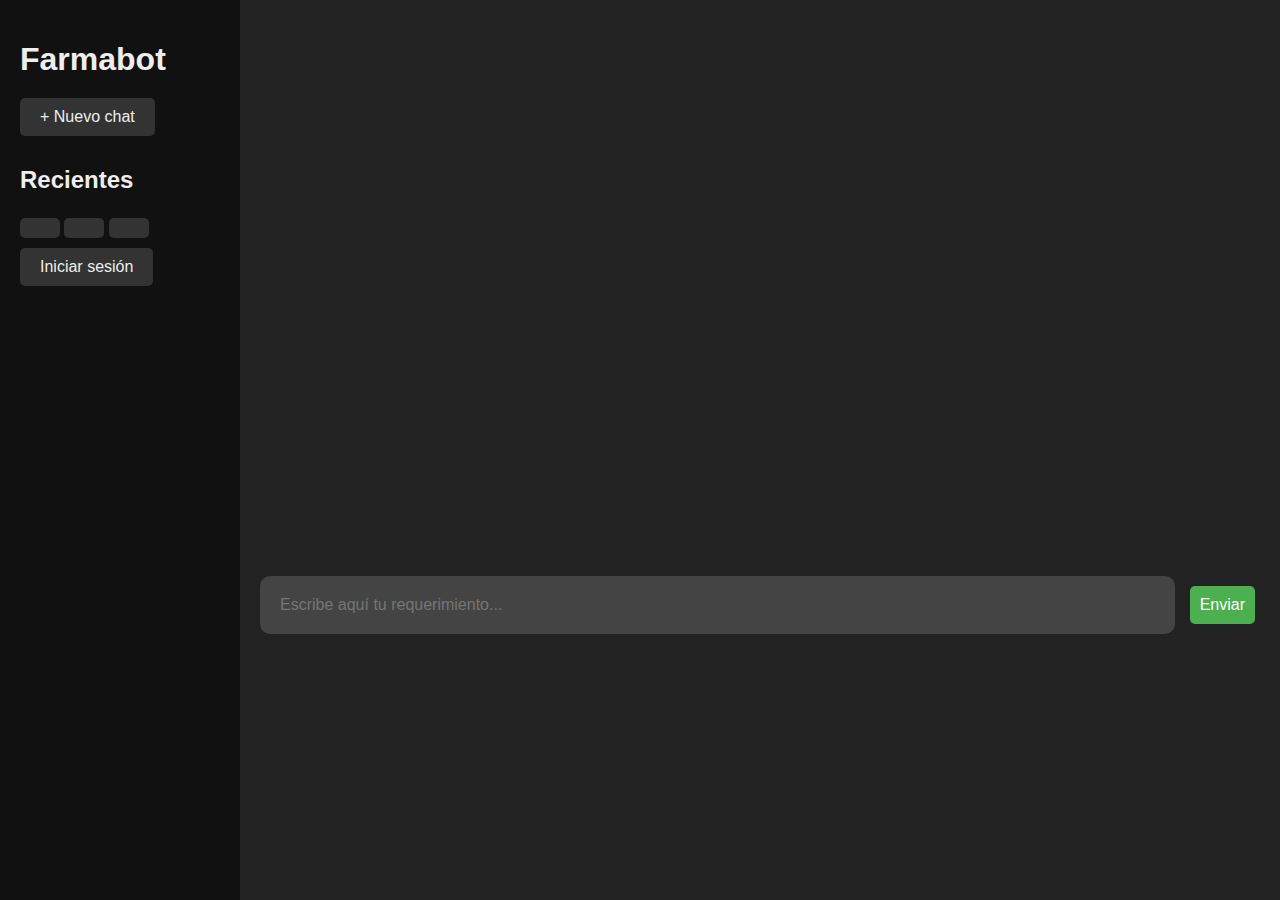
==== farmabot.html @ d835b121 "agregando el proyecto" ====
<!DOCTYPE html>
<html lang="es">
  <head>
    <meta charset="UTF-8" />
    <link rel="stylesheet" type="text/css" href="css/farmabot.css" />
  </head>
  <body>
    <div class="container">
      <div class="sidebar">
        <h1>Farmabot</h1>
        <button>+ Nuevo chat</button>
        <h2>Recientes</h2>
        <button></button>
        <button></button>
        <button></button>
        <button>Iniciar sesión</button>
      </div>
      <div class="content">
        <div id="chat-container">
          <div id="chat-output"></div>
          <div id="chat-input" class="input-area">
            <input
              type="text"
              id="user-input"
              placeholder="Escribe aquí tu requerimiento..."
            />
            <button id="send-button">Enviar</button>
          </div>
        </div>

        <script type="importmap">
          {
            "imports": {
              "@google/generative-ai": "https://esm.run/@google/generative-ai"
            }
          }
        </script>

        <script type="module">
          import { GoogleGenerativeAI } from "@google/generative-ai";

          // Reemplaza 'YOUR_API_KEY' con tu clave de API real
          const API_KEY = "";
          const genAI = new GoogleGenerativeAI(API_KEY);

          const chatOutput = document.getElementById("chat-output");
          const userInput = document.getElementById("user-input");
          const sendButton = document.getElementById("send-button");

          sendButton.addEventListener("click", async () => {
            const userMessage = userInput.value;
            userInput.value = "";

            displayMessage("Usted", userMessage, "user-message");

            const model = genAI.getGenerativeModel({
              model: "gemini-1.5-pro-latest",
            });
            const prompt = userMessage;

            try {
              const result = await model.generateContent(prompt);
              const response = await result.response;
              displayMessage("Farmabot", response.text(), "bot-message");
            } catch (error) {
              console.error("Error al generar contenido:", error);
              displayMessage(
                "Farmabot",
                "Error al procesar tu solicitud.",
                "bot-message"
              );
            }
          });

          function displayMessage(sender, message, messageClass) {
            const messageElement = document.createElement("p");
            messageElement.innerHTML = `<strong>${sender}</strong><br>${message}`;
            messageElement.classList.add(messageClass);
            chatOutput.appendChild(messageElement);
            chatOutput.scrollTop = chatOutput.scrollHeight;
          }
        </script>

        <!--<script src="js/farmabot.js"></script>-->
      </div>
    </div>
  </body>
</html>
---- css/farmabot.css ----
/*-----------------------------------Clases-------------------------------*/
      /*Body*/
      body {
        background-color: #222;
        color: #eee;
        font-family: sans-serif;
        margin: 0;
      }

      /*Contenedor principal*/
      .container {
        display: flex;
        height: 100vh;
      }

      /*Sidebar*/
      .sidebar {
        background-color: #111;
        width: 200px;
        padding: 20px;
      }

      /*Sidebar - h1*/
      .sidebar h1 {
        margin-bottom: 20px;
      }

      /*Sidebar - botones*/
      .sidebar button {
        background-color: #333;
        color: #eee;
        border: none;
        padding: 10px 20px;
        margin-bottom: 10px;
        border-radius: 5px;
        cursor: pointer;
        font-size: 16px;
      }

      /*Contenedor de chat*/
      .content {
        flex-grow: 1;
        padding: 20px 0px 20px 20px;
        margin: 0 auto;
      }

      /*Entrada de datos*/
      .input-area {
        display: flex;
        align-items: center;
      }

      /*Entrada de datos - input*/
      .input-area input {
        background-color: #444;
        color: #eee;
        border: none;
        padding: 10px 20px;
        border-radius: 10px;
        flex-grow: 1;
        margin-right: 10px;
      }

      /*Entrada de datos - botones*/
      .input-area button {
        border: none;
        padding: 10px 20px;
        border-radius: 5px;
        margin: 5px 20px 5px 5px;
      }

      /*Caja de mensaje del usuario*/
      .user-message {
        background-color: #525252;
        border-radius: 10px;
        padding: 20px 20px 30px 20px;
        margin-bottom: 20px;
        margin: 16px 20px 20px 0px;
      }

      /*Caja de mensaje del bot*/
      .bot-message {
        background-color: #333;
        border-radius: 10px;
        padding: 20px 20px 30px 20px;
        margin-bottom: 20px;
        margin: 16px 20px 20px 0px;
      }

      /*Nombre del remitente*/
      .user-message strong,
      .bot-message strong {
        font-weight: bold;
        display: block;
        font-size: 1.5em;
        margin-inline-start: 0px;
        margin-inline-end: 0px;
        unicode-bidi: isolate;
      }
      /*-----------------------------------------------------------------------*/

      /*----------------------------------ids----------------------------------*/
      /*Caja de chat*/
      #chat-output {
        height: 550px;
        overflow-y: scroll;
        padding: -10px;
      }

      /*Caja de entrada de datos*/
      #chat-input {
        display: flex;
        margin: 6px 5px 0px 0px;
      }

      /*Caja de entrada de datos*/
      #user-input {
        flex-grow: 1;
        padding: 20px;
        font-size: 16px;
      }

      /*Boton enviar*/
      #send-button {
        padding: 10px;
        background-color: #4caf50;
        color: white;
        border: none;
        cursor: pointer;
        font-size: 16px;
      }
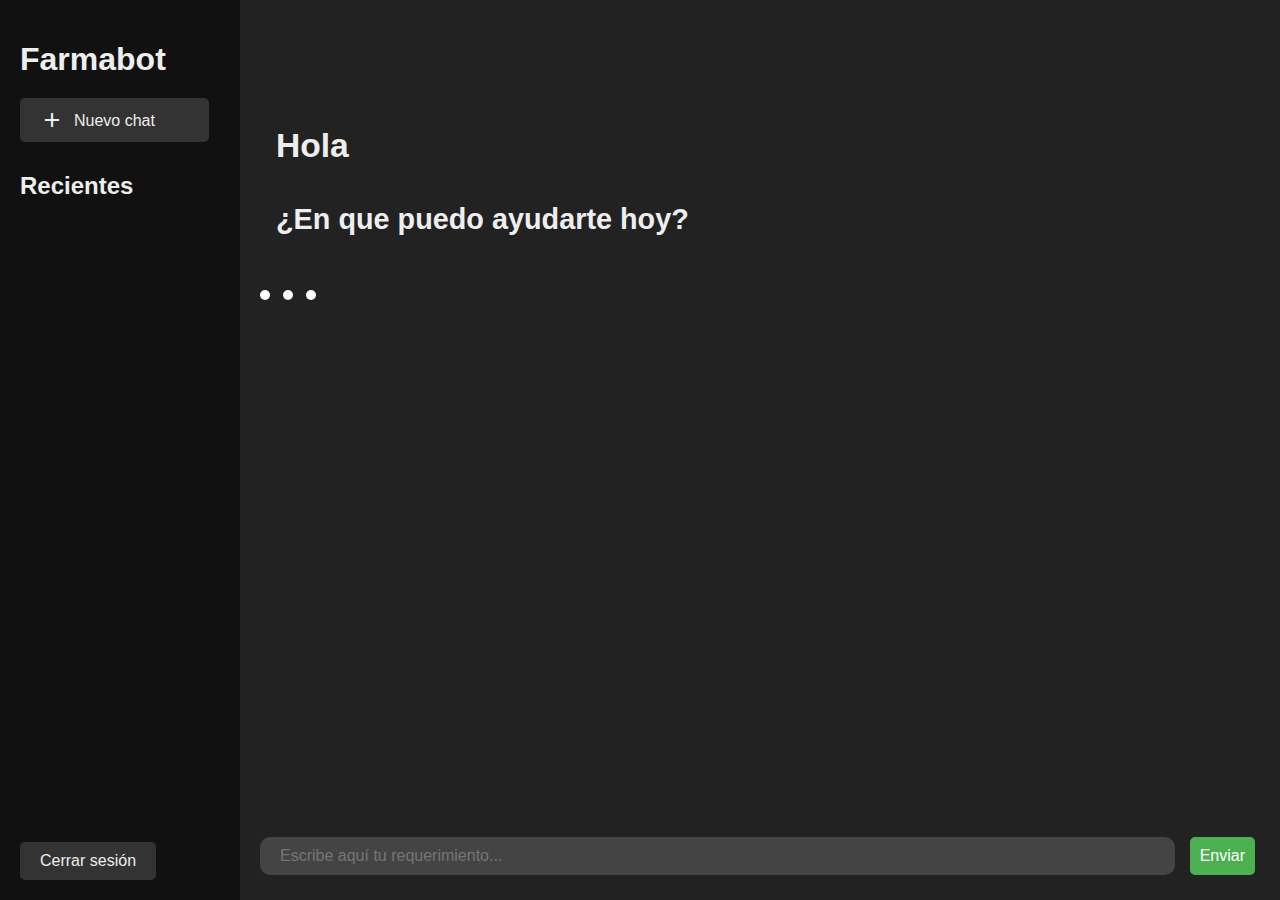
==== commit fe4aff4c: "agregando funcionalidades al farmabot" ====
--- a/farmabot.html
+++ b/farmabot.html
@@ -2,84 +2,191 @@
 <html lang="es">
   <head>
     <meta charset="UTF-8" />
+    <meta name="viewport" content="width=device-width, initial-scale=1.0" />
+    <title>FarmaBot</title>
+    <!--Vinculando con Google Fonts Icons-->
+    <link
+      rel="stylesheet"
+      href="https://fonts.googleapis.com/css2?family=Material+Symbols+Outlined:opsz,wght,FILL,GRAD@24,400,0,0"
+    />
+    <link
+      rel="stylesheet"
+      href="https://fonts.googleapis.com/css2?family=Material+Symbols+Outlined:opsz,wght,FILL,GRAD@24,400,0,0"
+    />
+    <!-- Vinculando con la hoja de estilos CSS -->
     <link rel="stylesheet" type="text/css" href="css/farmabot.css" />
   </head>
+
   <body>
     <div class="container">
+      <!--Barra lateral-->
       <div class="sidebar">
         <h1>Farmabot</h1>
-        <button>+ Nuevo chat</button>
+        <!-- Botón para iniciar un nuevo chat -->
+        <div class="new-chat-btn">
+          <button class="new-chat">
+            <span class="material-symbols-outlined">add</span>
+            <text>Nuevo chat</text>
+          </button>
+        </div>
         <h2>Recientes</h2>
-        <button></button>
-        <button></button>
-        <button></button>
-        <button>Iniciar sesión</button>
+        <!-- Lista de chats recientes -->
+        <div class="action-buttons">
+          <ul id="chat-list"></ul>
+        </div>
+        <!-- Botón para cerrar sesión -->
+        <div class="logout-btn">
+          <button>Cerrar sesión</button>
+        </div>
       </div>
+
+      <!-- Contenido principal -->
       <div class="content">
-        <div id="chat-container">
-          <div id="chat-output"></div>
-          <div id="chat-input" class="input-area">
-            <input
-              type="text"
-              id="user-input"
-              placeholder="Escribe aquí tu requerimiento..."
-            />
-            <button id="send-button">Enviar</button>
-          </div>
+        <!--Área de lectura del chat-->
+        <div id="chat-output">
+          <header class="header">
+            <!--Saludo-->
+            <h2 class="title">Hola</h2>
+            <h4 class="subtitle">¿En que puedo ayudarte hoy?</h4>
+          </header>
+
+          <!--Indicador de carga-->
+           <div class="loading-indicator">
+              <div class="loading-animation-1"></div>
+              <div class="loading-animation-2"></div>
+              <div class="loading-animation-3"></div>
+           </div>
         </div>
+        
+        <!--Area de escritura-->
+        <div id="chat-input" class="typing-area">
+          <form action="#" class="typing-form">
+            <div class="input-area">
+              <input
+                type="text"
+                id="user-input"
+                placeholder="Escribe aquí tu requerimiento..."
+                class="typing-input"
+              />
+              <button id="send-button">Enviar</button>
+            </div>
+          </form>
+        </div>
+      </div>
+    </div>
 
         <script type="importmap">
-          {
-            "imports": {
-              "@google/generative-ai": "https://esm.run/@google/generative-ai"
-            }
+        {
+          "imports": {
+            "@google/generative-ai": "https://esm.run/@google/generative-ai"
           }
-        </script>
+        }
+      </script>
 
-        <script type="module">
-          import { GoogleGenerativeAI } from "@google/generative-ai";
+      <script type="module">
+        import { GoogleGenerativeAI } from "@google/generative-ai";
 
-          // Reemplaza 'YOUR_API_KEY' con tu clave de API real
-          const API_KEY = "";
-          const genAI = new GoogleGenerativeAI(API_KEY);
+        // Obtener referencias a elementos del DOM
+        const newChatButton = document.querySelector(".new-chat-btn button");
+        const chatList = document.getElementById("chat-list");
+        const chatContainer = document.querySelector(".content");
+        const chatOutput = document.getElementById("chat-output");
+        const userInput = document.getElementById("user-input");
+        const sendButton = document.getElementById("send-button");
 
-          const chatOutput = document.getElementById("chat-output");
-          const userInput = document.getElementById("user-input");
-          const sendButton = document.getElementById("send-button");
+        // Array para almacenar las instancias de chat
+        let chatInstances = [];
 
-          sendButton.addEventListener("click", async () => {
-            const userMessage = userInput.value;
-            userInput.value = "";
+        // Inicializar la API de Google Generative AI
+        const API_KEY = "AIzaSyAdWi5CUaD3SlOM51TEvxn7IHfFSRhqN3Q"; // Reemplaza con tu clave de API
+        const genAI = new GoogleGenerativeAI(API_KEY);
 
-            displayMessage("Usted", userMessage, "user-message");
+        // Event listener para el botón "Enviar"
+        sendButton.addEventListener("click", async () => {
+          // Obtener el mensaje del usuario
+          const userMessage = userInput.value;
+          userInput.value = ""; // Limpiar el campo de entrada
 
-            const model = genAI.getGenerativeModel({
-              model: "gemini-1.5-pro-latest",
-            });
-            const prompt = userMessage;
+          // Mostrar el mensaje del usuario en el chat
+          displayMessage("Usted", userMessage, "user-message");
 
-            try {
-              const result = await model.generateContent(prompt);
-              const response = await result.response;
-              displayMessage("Farmabot", response.text(), "bot-message");
-            } catch (error) {
-              console.error("Error al generar contenido:", error);
-              displayMessage(
-                "Farmabot",
-                "Error al procesar tu solicitud.",
-                "bot-message"
-              );
-            }
+          // Obtener el modelo de lenguaje
+          const model = genAI.getGenerativeModel({
+            model: "gemini-1.5-pro-latest",
           });
+          const prompt = userMessage;
 
-          function displayMessage(sender, message, messageClass) {
-            const messageElement = document.createElement("p");
-            messageElement.innerHTML = `<strong>${sender}</strong><br>${message}`;
-            messageElement.classList.add(messageClass);
-            chatOutput.appendChild(messageElement);
-            chatOutput.scrollTop = chatOutput.scrollHeight;
+          // Mostrar la animación de carga
+          const loadingIndicator = document.querySelector(".loading-indicator");
+          loadingIndicator.style.display = "block";
+
+          try {
+            // Generar la respuesta del chatbot
+            const result = await model.generateContent(prompt);
+            const response = await result.response;
+
+            // Ocultar la animación de carga
+            loadingIndicator.style.display = "none";
+
+            // Mostrar la respuesta del chatbot en el chat
+            displayMessage("Farmabot", response.text(), "bot-message");
+          } catch (error) {
+            // Manejar errores
+            console.error("Error al generar contenido:", error);
+            displayMessage("Farmabot", "Error al procesar tu solicitud.", "bot-message");
           }
-        </script>
+        });
+
+        // Event listener para el botón "Nuevo Chat"
+        newChatButton.addEventListener("click", () => {
+          // Crear un nuevo div para el chat
+          const newChat = document.createElement("div");
+          newChat.classList.add("chat");
+          chatContainer.appendChild(newChat);
+
+          // Agregar el chat a la lista de chats recientes
+          const chatItem = document.createElement("li");
+          chatItem.textContent = `Chat ${chatInstances.length + 1}`;
+          chatList.appendChild(chatItem);
+
+          // Agregar el nuevo chat al array de instancias
+          chatInstances.push(newChat);
+
+          // Agregar botón de eliminar
+          const deleteButton = document.createElement("button");
+          deleteButton.classList.add("material-symbols-outlined", "delete-button");
+          deleteButton.innerHTML = "delete";
+          chatItem.appendChild(deleteButton);
+          chatList.appendChild(chatItem);
+          chatInstances.push(newChat); // Agregar de nuevo al array (posible error)
+
+          // Aquí puedes implementar la lógica para iniciar una nueva conversación con la IA
+        });
+
+        // Función para mostrar un mensaje en el chat
+        function displayMessage(sender, message, messageClass) {
+          const messageElement = document.createElement("p");
+          messageElement.innerHTML = `<strong>${sender}</strong><br>${message}`;
+          messageElement.classList.add(messageClass);
+          chatOutput.appendChild(messageElement);
+          chatOutput.scrollTop = chatOutput.scrollHeight; // Desplazarse al final del chat
+        }
+
+        // Función para eliminar un chat
+        function removeChat(chatIndex) {
+          chatList.children[chatIndex].remove(); // Eliminar de la lista de chats
+          chatInstances[chatIndex].remove(); // Eliminar del contenedor
+          chatInstances.splice(chatIndex, 1); // Eliminar del array de instancias
+        }
+
+        // Event listener para los botones de eliminar
+        document.addEventListener("click", (event) => {
+          if (event.target.classList.contains("delete-button")) {
+            const chatIndex = Array.from(chatList.children).indexOf(event.target.parentNode);
+            removeChat(chatIndex);
+          }
+        });
+      </script>
 
         <!--<script src="js/farmabot.js"></script>-->
       </div>
--- a/css/farmabot.css
+++ b/css/farmabot.css
@@ -1,4 +1,7 @@
-/*-----------------------------------Clases-------------------------------*/
+/*Importando Google Fonts - Poppins*/
+@import url('https://fonts.googleapis.com/css2?family=Poppins:wght@400;500;600&display=swap');
+
+/*Clases*/
       /*Body*/
       body {
         background-color: #222;
@@ -18,6 +21,8 @@
         background-color: #111;
         width: 200px;
         padding: 20px;
+        flex-direction: column;
+        display: flex;
       }
 
       /*Sidebar - h1*/
@@ -27,6 +32,7 @@
 
       /*Sidebar - botones*/
       .sidebar button {
+        display: flex;
         background-color: #333;
         color: #eee;
         border: none;
@@ -37,17 +43,65 @@
         font-size: 16px;
       }
 
+      .sidebar button:hover{
+        background: #4caf50;
+      }
+
+      .action-buttons{
+        height: 100vh;
+      }
+
+      /*Icono de nuevo chat*/
+      .new-chat-btn .material-symbols-outlined {
+        margin: 0px 10px 0px 0px;
+      }
+
+      /*Texto de nuevo chat*/
+      .new-chat text{
+        margin: 4px 34px 0px 0px;
+      }
+
+      /*Boton de cerrar sesion*/
+      .logout-btn {
+        flex: 1; 
+        margin-bottom: 0px;
+      }
+
+      .logout-btn button {
+        margin-bottom: 0px;
+      }
+
+      .header{
+        margin-top: 7vh;
+        padding: 1rem;
+      }
+
+      .header .title{
+        font-size: 2.1rem;
+        width: fit-content;
+      }
+
+      .header .subtitle{
+        font-size: 1.8rem;
+      }
+
       /*Contenedor de chat*/
       .content {
         flex-grow: 1;
         padding: 20px 0px 20px 20px;
         margin: 0 auto;
+        flex-direction: column;
+        display: flex;
       }
 
       /*Entrada de datos*/
       .input-area {
         display: flex;
         align-items: center;
+      }
+
+      .typing-area {
+        flex: 1; 
       }
 
       /*Entrada de datos - input*/
@@ -97,26 +151,101 @@
         margin-inline-end: 0px;
         unicode-bidi: isolate;
       }
-      /*-----------------------------------------------------------------------*/
-
-      /*----------------------------------ids----------------------------------*/
+
+      .loading-indicator{
+        display: flex;
+        width: 100%;
+        gap: 0.8rem;
+      }
+
+      .loading-indicator .loading-animation-1, .loading-animation-2, .loading-animation-3{
+        height: 10px;
+        width: 10px;
+        background: white;
+        border-radius: 50%;
+      }
+
+      .loading-indicator .loading-animation-1{
+        animation: animate1 4s step-start infinite;
+      }
+
+      .loading-indicator .loading-animation-2{
+        animation: animate2 4s step-start infinite;
+      }
+
+      .loading-indicator .loading-animation-3{
+        animation: animate3 4s step-start infinite;
+      }
+
+      @keyframes animate1 {
+        0% {
+            opacity: 0;
+        }
+        25% {
+          opacity: 0;
+        }
+        50% {
+          opacity: 1;
+        }
+        75% {
+          opacity: 1;
+        }
+        100% {
+            opacity: 1;
+        }
+      }
+
+      @keyframes animate2 {
+        0% {
+            opacity: 0;
+        }
+        25% {
+          opacity: 0;
+        }
+        50% {
+          opacity: 0;
+        }
+        75% {
+          opacity: 1;
+        }
+        100% {
+            opacity: 1;
+        }
+      }
+
+      @keyframes animate3 {
+        0% {
+            opacity: 0;
+        }
+        25% {
+          opacity: 0;
+        }
+        50% {
+          opacity: 0;
+        }
+        75% {
+          opacity: 0;
+        }
+        100% {
+            opacity: 1;
+        }
+      }
+
+      /*ids*/
       /*Caja de chat*/
       #chat-output {
-        height: 550px;
         overflow-y: scroll;
         padding: -10px;
+        height: 100vh;
       }
 
       /*Caja de entrada de datos*/
       #chat-input {
-        display: flex;
         margin: 6px 5px 0px 0px;
       }
 
       /*Caja de entrada de datos*/
       #user-input {
-        flex-grow: 1;
-        padding: 20px;
         font-size: 16px;
       }
 
@@ -128,4 +257,8 @@
         border: none;
         cursor: pointer;
         font-size: 16px;
+      }
+
+      #send-button:hover {
+        background: #0b490d;
       }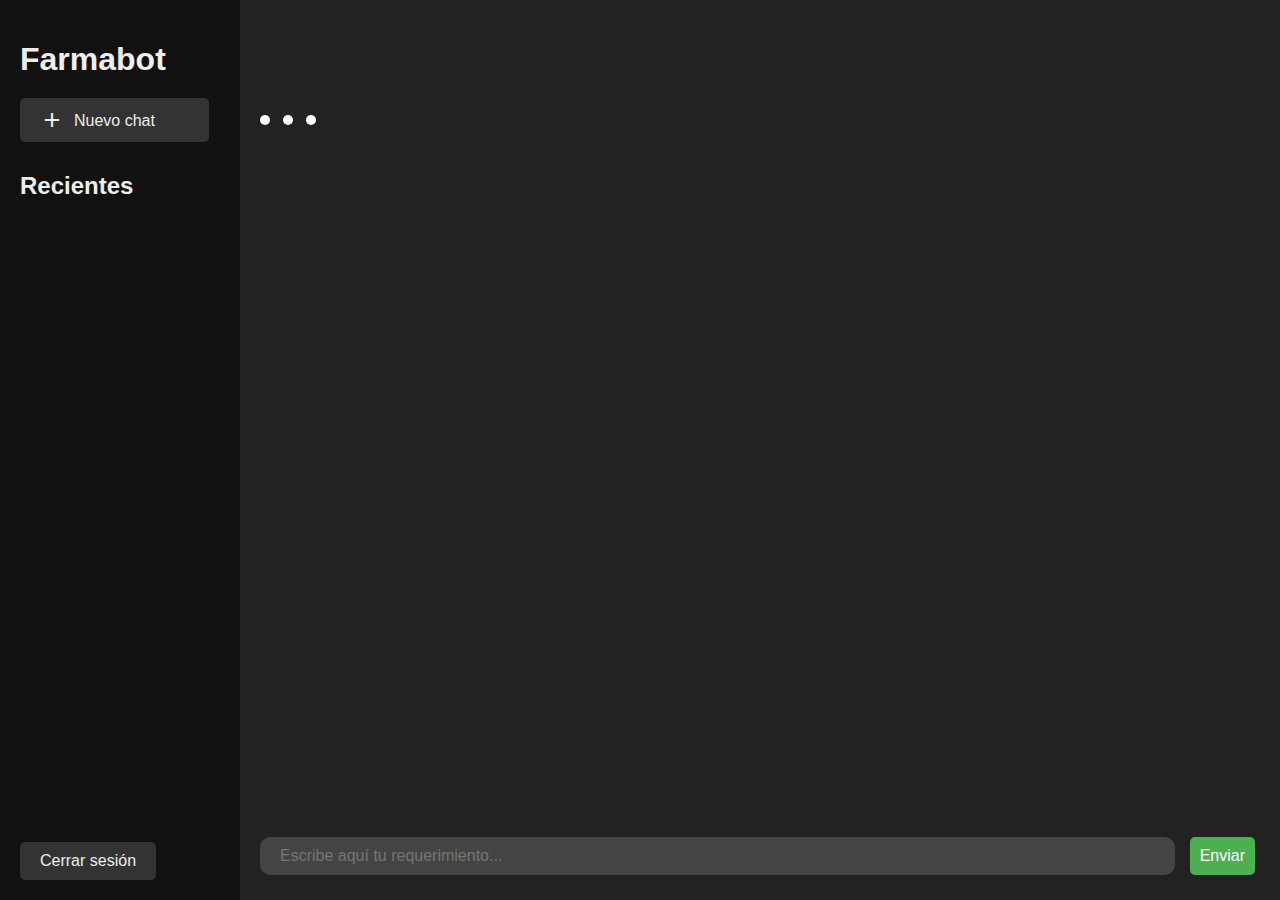
==== commit 2c5612c5: "conectando funcionalidades" ====
--- a/farmabot.html
+++ b/farmabot.html
@@ -46,8 +46,8 @@
         <div id="chat-output">
           <header class="header">
             <!--Saludo-->
-            <h2 class="title">Hola</h2>
-            <h4 class="subtitle">¿En que puedo ayudarte hoy?</h4>
+            <!--<h2 class="title">Hola</h2>-->
+            <!--<h4 class="subtitle">¿En que puedo ayudarte hoy?</h4>-->
           </header>
 
           <!--Indicador de carga-->
@@ -84,107 +84,180 @@
       </script>
 
       <script type="module">
-        import { GoogleGenerativeAI } from "@google/generative-ai";
-
-        // Obtener referencias a elementos del DOM
-        const newChatButton = document.querySelector(".new-chat-btn button");
-        const chatList = document.getElementById("chat-list");
-        const chatContainer = document.querySelector(".content");
-        const chatOutput = document.getElementById("chat-output");
-        const userInput = document.getElementById("user-input");
-        const sendButton = document.getElementById("send-button");
-
-        // Array para almacenar las instancias de chat
-        let chatInstances = [];
-
-        // Inicializar la API de Google Generative AI
-        const API_KEY = "AIzaSyAdWi5CUaD3SlOM51TEvxn7IHfFSRhqN3Q"; // Reemplaza con tu clave de API
-        const genAI = new GoogleGenerativeAI(API_KEY);
-
-        // Event listener para el botón "Enviar"
-        sendButton.addEventListener("click", async () => {
-          // Obtener el mensaje del usuario
-          const userMessage = userInput.value;
-          userInput.value = ""; // Limpiar el campo de entrada
-
-          // Mostrar el mensaje del usuario en el chat
-          displayMessage("Usted", userMessage, "user-message");
-
-          // Obtener el modelo de lenguaje
-          const model = genAI.getGenerativeModel({
-            model: "gemini-1.5-pro-latest",
+        import { GoogleGenerativeAI } from "@google/generative-ai"; // Importa la clase GoogleGenerativeAI
+      
+        document.addEventListener("DOMContentLoaded", () => { // Espera a que el DOM esté completamente cargado
+      
+          // Obtener referencias a elementos del DOM
+          const newChatButton = document.querySelector(".new-chat-btn button"); // Botón para nuevo chat
+          const chatList = document.getElementById("chat-list"); // Lista de chats recientes
+          const chatContainer = document.querySelector(".content"); // Contenedor principal del chat
+          const chatOutput = document.getElementById("chat-output"); // Área donde se muestran los mensajes
+          const userInput = document.getElementById("user-input"); // Campo de entrada del usuario
+          const sendButton = document.getElementById("send-button"); // Botón para enviar mensaje
+      
+          const loadingIndicator = document.querySelector(".loading-indicator"); // Indicador de carga
+      
+          // Array para almacenar los objetos de chat
+          let chats = [];
+          let currentChatIndex = 0; // Índice del chat actual
+      
+          // Función para crear un nuevo chat
+          function createChat() {
+            const newChat = {
+              id: chats.length + 1, // ID del chat
+              messages: [], // Array para almacenar los mensajes del chat
+              element: document.createElement("div") // Elemento del DOM para el chat
+            };
+            newChat.element.classList.add("chat"); // Agrega la clase "chat" al elemento
+            chatContainer.appendChild(newChat.element); // Agrega el elemento al contenedor de chats
+            chats.push(newChat); // Agrega el nuevo chat al array de chats
+      
+            // Agregar el saludo inicial
+            displayMessage("Farmabot", "Hola! ¿En qué puedo ayudarte?", "bot-message");
+            newChat.messages.push({ sender: "Farmabot", text: "Hola! ¿En qué puedo ayudarte?", class: "bot-message" });
+      
+            // Actualizar la lista de chats recientes
+            updateChatList();
+      
+            // Hacer este nuevo chat el activo
+            setActiveChat(newChat);
+          }
+      
+          // Función para actualizar la lista de chats recientes
+          function updateChatList() {
+            chatList.innerHTML = ''; // Limpia la lista de chats
+            chats.forEach(chat => {
+              const chatItem = document.createElement("button"); // Crea un elemento de lista para cada chat
+              chatItem.classList.add("chat-item"); // Agregar una clase para estilos
+              //chatItem.textContent = `Chat ${chat.id}`; // Establece el texto del elemento de lista
+
+              // Obtener el primer mensaje del usuario
+              const firstUserMessage = chat.messages.find(message => message.sender === "Usted");
+
+              // Establecer el texto del botón con el primer mensaje del usuario o un valor predeterminado
+              chatItem.textContent = firstUserMessage ? firstUserMessage.text : "Chat actual";
+
+              chatItem.addEventListener('click', () => { // Agrega un event listener para cuando se hace clic en el elemento de lista
+                setActiveChat(chat); // Establece el chat como activo
+              });
+      
+              // Agregar botón de eliminar
+              const deleteButton = document.createElement("button");
+              deleteButton.classList.add("material-symbols-outlined", "delete-button"); // Agrega clases al botón
+              deleteButton.innerHTML = "delete"; // Establece el texto del botón
+              chatItem.appendChild(deleteButton); // Agrega el botón al elemento de lista
+      
+              chatList.appendChild(chatItem); // Agrega el elemento de lista a la lista de chats
+            });
+          }
+      
+          // Función para establecer un chat como activo
+          function setActiveChat(chat) {
+            // Limpiar el contenido del chat actual
+            chatOutput.innerHTML = '';
+            currentChatIndex = chats.indexOf(chat); // Actualiza el índice del chat actual
+      
+            // Mostrar los mensajes del chat seleccionado
+            chat.messages.forEach(message => {
+              displayMessage(message.sender, message.text, message.class);
+            });
+          }
+      
+          // Inicializar la API de Google Generative AI
+          const API_KEY = ""; // Reemplaza con tu clave de API
+          const genAI = new GoogleGenerativeAI(API_KEY);
+      
+          // Event listener para el botón "Enviar"
+          sendButton.addEventListener("click", async () => {
+            // Obtener el mensaje del usuario
+            const userMessage = userInput.value;
+            userInput.value = ""; // Limpiar el campo de entrada
+      
+            // Mostrar el mensaje del usuario en el chat
+            displayMessage("Usted", userMessage, "user-message");
+            chats[currentChatIndex].messages.push({ sender: "Usted", text: userMessage, class: "user-message" });
+      
+            // Obtener el modelo de lenguaje
+            const model = genAI.getGenerativeModel({
+              model: "gemini-1.5-pro-latest",
+            });
+            const prompt = userMessage;
+      
+            try {
+              // Mostrar la animación de carga
+              loadingIndicator.style.display = "block";
+      
+              // Generar la respuesta del chatbot
+              const result = await model.generateContent(prompt);
+              const response = await result.response;
+      
+              // Ocultar la animación de carga
+              loadingIndicator.style.display = "none";
+      
+              // Mostrar la respuesta del chatbot en el chat
+              displayMessage("Farmabot", response.text(), "bot-message");
+              chats[currentChatIndex].messages.push({ sender: "Farmabot", text: response.text(), class: "bot-message" });
+            } catch (error) {
+              // Manejar errores
+              console.error("Error al generar contenido:", error);
+              displayMessage("Farmabot", "Error al procesar tu solicitud.", "bot-message");
+            }
           });
-          const prompt = userMessage;
-
-          // Mostrar la animación de carga
-          const loadingIndicator = document.querySelector(".loading-indicator");
-          loadingIndicator.style.display = "block";
-
-          try {
-            // Generar la respuesta del chatbot
-            const result = await model.generateContent(prompt);
-            const response = await result.response;
-
-            // Ocultar la animación de carga
-            loadingIndicator.style.display = "none";
-
-            // Mostrar la respuesta del chatbot en el chat
-            displayMessage("Farmabot", response.text(), "bot-message");
-          } catch (error) {
-            // Manejar errores
-            console.error("Error al generar contenido:", error);
-            displayMessage("Farmabot", "Error al procesar tu solicitud.", "bot-message");
-          }
-        });
-
-        // Event listener para el botón "Nuevo Chat"
-        newChatButton.addEventListener("click", () => {
-          // Crear un nuevo div para el chat
-          const newChat = document.createElement("div");
-          newChat.classList.add("chat");
-          chatContainer.appendChild(newChat);
-
-          // Agregar el chat a la lista de chats recientes
-          const chatItem = document.createElement("li");
-          chatItem.textContent = `Chat ${chatInstances.length + 1}`;
-          chatList.appendChild(chatItem);
-
-          // Agregar el nuevo chat al array de instancias
-          chatInstances.push(newChat);
-
-          // Agregar botón de eliminar
-          const deleteButton = document.createElement("button");
-          deleteButton.classList.add("material-symbols-outlined", "delete-button");
-          deleteButton.innerHTML = "delete";
-          chatItem.appendChild(deleteButton);
-          chatList.appendChild(chatItem);
-          chatInstances.push(newChat); // Agregar de nuevo al array (posible error)
-
-          // Aquí puedes implementar la lógica para iniciar una nueva conversación con la IA
-        });
-
-        // Función para mostrar un mensaje en el chat
-        function displayMessage(sender, message, messageClass) {
-          const messageElement = document.createElement("p");
-          messageElement.innerHTML = `<strong>${sender}</strong><br>${message}`;
-          messageElement.classList.add(messageClass);
-          chatOutput.appendChild(messageElement);
-          chatOutput.scrollTop = chatOutput.scrollHeight; // Desplazarse al final del chat
-        }
-
-        // Función para eliminar un chat
-        function removeChat(chatIndex) {
-          chatList.children[chatIndex].remove(); // Eliminar de la lista de chats
-          chatInstances[chatIndex].remove(); // Eliminar del contenedor
-          chatInstances.splice(chatIndex, 1); // Eliminar del array de instancias
-        }
-
-        // Event listener para los botones de eliminar
-        document.addEventListener("click", (event) => {
-          if (event.target.classList.contains("delete-button")) {
-            const chatIndex = Array.from(chatList.children).indexOf(event.target.parentNode);
-            removeChat(chatIndex);
-          }
+      
+          // Event listener para el botón "Nuevo Chat"
+          newChatButton.addEventListener("click", createChat);
+      
+          // Función para mostrar un mensaje en el chat
+          function displayMessage(sender, message, messageClass) {
+            const messageElement = document.createElement("p");
+            messageElement.innerHTML = `<strong>${sender}</strong><br>${message}`;
+            messageElement.classList.add(messageClass);
+            chatOutput.appendChild(messageElement);
+            chatOutput.scrollTop = chatOutput.scrollHeight; // Desplazarse al final del chat
+          }
+      
+          // Función para eliminar un chat
+          function removeChat(chatIndex) {
+            chatList.children[chatIndex].remove(); // Eliminar de la lista de chats
+            chatContainer.children[chatIndex].remove();
+            chats.splice(chatIndex, 1);
+      
+            // 1. Si hay un solo chat y se borra, simular el comportamiento de inicio
+            if (chats.length === 0) {
+            chats = []; // Reiniciar el array de chats
+            currentChatIndex = 0; // Reiniciar el índice del chat actual
+            createChat(); // Crear un nuevo chat
+            return; // Salir de la función después de crear un nuevo chat
+            }
+
+            // 2. Si hay más de un chat y se borra el primero, mostrar el siguiente
+            if (chatIndex === 0) {
+              currentChatIndex = 0;
+            } 
+            // 3. Si hay más de un chat y se borra el último, mostrar el anterior
+            else if (chatIndex === chats.length) {
+              currentChatIndex = chats.length - 1;
+            } 
+            // 4. Si hay más de un chat y se borra uno intermedio, ajustar los índices
+            else if (currentChatIndex > chatIndex) {
+              currentChatIndex--;
+            }
+
+            // Mostrar el chat actual
+            setActiveChat(chats[currentChatIndex]);
+          }
+      
+          // Event listener para los botones de eliminar
+          document.addEventListener("click", (event) => {
+            if (event.target.classList.contains("delete-button")) {
+              const chatIndex = Array.from(chatList.children).indexOf(event.target.parentNode);
+              removeChat(chatIndex);
+            }
+          });
+      
+          // Crear el chat inicial al cargar la página
+          createChat();
         });
       </script>
 
--- a/css/farmabot.css
+++ b/css/farmabot.css
@@ -1,264 +1,266 @@
 /*Importando Google Fonts - Poppins*/
-@import url('https://fonts.googleapis.com/css2?family=Poppins:wght@400;500;600&display=swap');
+@import url("https://fonts.googleapis.com/css2?family=Poppins:wght@400;500;600&display=swap");
 
 /*Clases*/
-      /*Body*/
-      body {
-        background-color: #222;
-        color: #eee;
-        font-family: sans-serif;
-        margin: 0;
-      }
-
-      /*Contenedor principal*/
-      .container {
-        display: flex;
-        height: 100vh;
-      }
-
-      /*Sidebar*/
-      .sidebar {
-        background-color: #111;
-        width: 200px;
-        padding: 20px;
-        flex-direction: column;
-        display: flex;
-      }
-
-      /*Sidebar - h1*/
-      .sidebar h1 {
-        margin-bottom: 20px;
-      }
-
-      /*Sidebar - botones*/
-      .sidebar button {
-        display: flex;
-        background-color: #333;
-        color: #eee;
-        border: none;
-        padding: 10px 20px;
-        margin-bottom: 10px;
-        border-radius: 5px;
-        cursor: pointer;
-        font-size: 16px;
-      }
-
-      .sidebar button:hover{
-        background: #4caf50;
-      }
-
-      .action-buttons{
-        height: 100vh;
-      }
-
-      /*Icono de nuevo chat*/
-      .new-chat-btn .material-symbols-outlined {
-        margin: 0px 10px 0px 0px;
-      }
-
-      /*Texto de nuevo chat*/
-      .new-chat text{
-        margin: 4px 34px 0px 0px;
-      }
-
-      /*Boton de cerrar sesion*/
-      .logout-btn {
-        flex: 1; 
-        margin-bottom: 0px;
-      }
-
-      .logout-btn button {
-        margin-bottom: 0px;
-      }
-
-      .header{
-        margin-top: 7vh;
-        padding: 1rem;
-      }
-
-      .header .title{
-        font-size: 2.1rem;
-        width: fit-content;
-      }
-
-      .header .subtitle{
-        font-size: 1.8rem;
-      }
-
-      /*Contenedor de chat*/
-      .content {
-        flex-grow: 1;
-        padding: 20px 0px 20px 20px;
-        margin: 0 auto;
-        flex-direction: column;
-        display: flex;
-      }
-
-      /*Entrada de datos*/
-      .input-area {
-        display: flex;
-        align-items: center;
-      }
-
-      .typing-area {
-        flex: 1; 
-      }
-
-      /*Entrada de datos - input*/
-      .input-area input {
-        background-color: #444;
-        color: #eee;
-        border: none;
-        padding: 10px 20px;
-        border-radius: 10px;
-        flex-grow: 1;
-        margin-right: 10px;
-      }
-
-      /*Entrada de datos - botones*/
-      .input-area button {
-        border: none;
-        padding: 10px 20px;
-        border-radius: 5px;
-        margin: 5px 20px 5px 5px;
-      }
-
-      /*Caja de mensaje del usuario*/
-      .user-message {
-        background-color: #525252;
-        border-radius: 10px;
-        padding: 20px 20px 30px 20px;
-        margin-bottom: 20px;
-        margin: 16px 20px 20px 0px;
-      }
-
-      /*Caja de mensaje del bot*/
-      .bot-message {
-        background-color: #333;
-        border-radius: 10px;
-        padding: 20px 20px 30px 20px;
-        margin-bottom: 20px;
-        margin: 16px 20px 20px 0px;
-      }
-
-      /*Nombre del remitente*/
-      .user-message strong,
-      .bot-message strong {
-        font-weight: bold;
-        display: block;
-        font-size: 1.5em;
-        margin-inline-start: 0px;
-        margin-inline-end: 0px;
-        unicode-bidi: isolate;
-      }
-
-      .loading-indicator{
-        display: flex;
-        width: 100%;
-        gap: 0.8rem;
-      }
-
-      .loading-indicator .loading-animation-1, .loading-animation-2, .loading-animation-3{
-        height: 10px;
-        width: 10px;
-        background: white;
-        border-radius: 50%;
-      }
-
-      .loading-indicator .loading-animation-1{
-        animation: animate1 4s step-start infinite;
-      }
-
-      .loading-indicator .loading-animation-2{
-        animation: animate2 4s step-start infinite;
-      }
-
-      .loading-indicator .loading-animation-3{
-        animation: animate3 4s step-start infinite;
-      }
-
-      @keyframes animate1 {
-        0% {
-            opacity: 0;
-        }
-        25% {
-          opacity: 0;
-        }
-        50% {
-          opacity: 1;
-        }
-        75% {
-          opacity: 1;
-        }
-        100% {
-            opacity: 1;
-        }
-      }
-
-      @keyframes animate2 {
-        0% {
-            opacity: 0;
-        }
-        25% {
-          opacity: 0;
-        }
-        50% {
-          opacity: 0;
-        }
-        75% {
-          opacity: 1;
-        }
-        100% {
-            opacity: 1;
-        }
-      }
-
-      @keyframes animate3 {
-        0% {
-            opacity: 0;
-        }
-        25% {
-          opacity: 0;
-        }
-        50% {
-          opacity: 0;
-        }
-        75% {
-          opacity: 0;
-        }
-        100% {
-            opacity: 1;
-        }
-      }
-
-      /*ids*/
-      /*Caja de chat*/
-      #chat-output {
-        overflow-y: scroll;
-        padding: -10px;
-        height: 100vh;
-      }
-
-      /*Caja de entrada de datos*/
-      #chat-input {
-        margin: 6px 5px 0px 0px;
-      }
-
-      /*Caja de entrada de datos*/
-      #user-input {
-        font-size: 16px;
-      }
-
-      /*Boton enviar*/
-      #send-button {
-        padding: 10px;
-        background-color: #4caf50;
-        color: white;
-        border: none;
-        cursor: pointer;
-        font-size: 16px;
-      }
-
-      #send-button:hover {
-        background: #0b490d;
-      }+/*Body*/
+body {
+  background-color: #222;
+  color: #eee;
+  font-family: sans-serif;
+  margin: 0;
+}
+
+/*Contenedor principal*/
+.container {
+  display: flex;
+  height: 100vh;
+}
+
+/*Sidebar*/
+.sidebar {
+  background-color: #111;
+  width: 200px;
+  padding: 20px;
+  flex-direction: column;
+  display: flex;
+}
+
+/*Sidebar - h1*/
+.sidebar h1 {
+  margin-bottom: 20px;
+}
+
+/*Sidebar - botones*/
+.sidebar button {
+  display: flex;
+  background-color: #333;
+  color: #eee;
+  border: none;
+  padding: 10px 20px;
+  margin-bottom: 10px;
+  border-radius: 5px;
+  cursor: pointer;
+  font-size: 16px;
+}
+
+.sidebar button:hover {
+  background: #4caf50;
+}
+
+.action-buttons {
+  height: 100vh;
+}
+
+/*Icono de nuevo chat*/
+.new-chat-btn .material-symbols-outlined {
+  margin: 0px 10px 0px 0px;
+}
+
+/*Texto de nuevo chat*/
+.new-chat text {
+  margin: 4px 34px 0px 0px;
+}
+
+/*Boton de cerrar sesion*/
+.logout-btn {
+  flex: 1;
+  margin-bottom: 0px;
+}
+
+.logout-btn button {
+  margin-bottom: 0px;
+}
+
+.header {
+  margin-top: 7vh;
+  padding: 1rem;
+}
+
+.header .title {
+  font-size: 2.1rem;
+  width: fit-content;
+}
+
+.header .subtitle {
+  font-size: 1.8rem;
+}
+
+/*Contenedor de chat*/
+.content {
+  flex-grow: 1;
+  padding: 20px 0px 20px 20px;
+  margin: 0 auto;
+  flex-direction: column;
+  display: flex;
+}
+
+/*Entrada de datos*/
+.input-area {
+  display: flex;
+  align-items: center;
+}
+
+.typing-area {
+  flex: 1;
+}
+
+/*Entrada de datos - input*/
+.input-area input {
+  background-color: #444;
+  color: #eee;
+  border: none;
+  padding: 10px 20px;
+  border-radius: 10px;
+  flex-grow: 1;
+  margin-right: 10px;
+}
+
+/*Entrada de datos - botones*/
+.input-area button {
+  border: none;
+  padding: 10px 20px;
+  border-radius: 5px;
+  margin: 5px 20px 5px 5px;
+}
+
+/*Caja de mensaje del usuario*/
+.user-message {
+  background-color: #525252;
+  border-radius: 10px;
+  padding: 20px 20px 30px 20px;
+  margin-bottom: 20px;
+  margin: 16px 20px 20px 0px;
+}
+
+/*Caja de mensaje del bot*/
+.bot-message {
+  background-color: #333;
+  border-radius: 10px;
+  padding: 20px 20px 30px 20px;
+  margin-bottom: 20px;
+  margin: 16px 20px 20px 0px;
+}
+
+/*Nombre del remitente*/
+.user-message strong,
+.bot-message strong {
+  font-weight: bold;
+  display: block;
+  font-size: 1.5em;
+  margin-inline-start: 0px;
+  margin-inline-end: 0px;
+  unicode-bidi: isolate;
+}
+
+.loading-indicator {
+  display: flex;
+  width: 100%;
+  gap: 0.8rem;
+}
+
+.loading-indicator .loading-animation-1,
+.loading-animation-2,
+.loading-animation-3 {
+  height: 10px;
+  width: 10px;
+  background: white;
+  border-radius: 50%;
+}
+
+.loading-indicator .loading-animation-1 {
+  animation: animate1 4s step-start infinite;
+}
+
+.loading-indicator .loading-animation-2 {
+  animation: animate2 4s step-start infinite;
+}
+
+.loading-indicator .loading-animation-3 {
+  animation: animate3 4s step-start infinite;
+}
+
+@keyframes animate1 {
+  0% {
+    opacity: 0;
+  }
+  25% {
+    opacity: 0;
+  }
+  50% {
+    opacity: 1;
+  }
+  75% {
+    opacity: 1;
+  }
+  100% {
+    opacity: 1;
+  }
+}
+
+@keyframes animate2 {
+  0% {
+    opacity: 0;
+  }
+  25% {
+    opacity: 0;
+  }
+  50% {
+    opacity: 0;
+  }
+  75% {
+    opacity: 1;
+  }
+  100% {
+    opacity: 1;
+  }
+}
+
+@keyframes animate3 {
+  0% {
+    opacity: 0;
+  }
+  25% {
+    opacity: 0;
+  }
+  50% {
+    opacity: 0;
+  }
+  75% {
+    opacity: 0;
+  }
+  100% {
+    opacity: 1;
+  }
+}
+
+/*ids*/
+/*Caja de chat*/
+#chat-output {
+  overflow-y: scroll;
+  padding: -10px;
+  height: 100vh;
+}
+
+/*Caja de entrada de datos*/
+#chat-input {
+  margin: 6px 5px 0px 0px;
+}
+
+/*Caja de entrada de datos*/
+#user-input {
+  font-size: 16px;
+}
+
+/*Boton enviar*/
+#send-button {
+  padding: 10px;
+  background-color: #4caf50;
+  color: white;
+  border: none;
+  cursor: pointer;
+  font-size: 16px;
+}
+
+#send-button:hover {
+  background: #0b490d;
+}
